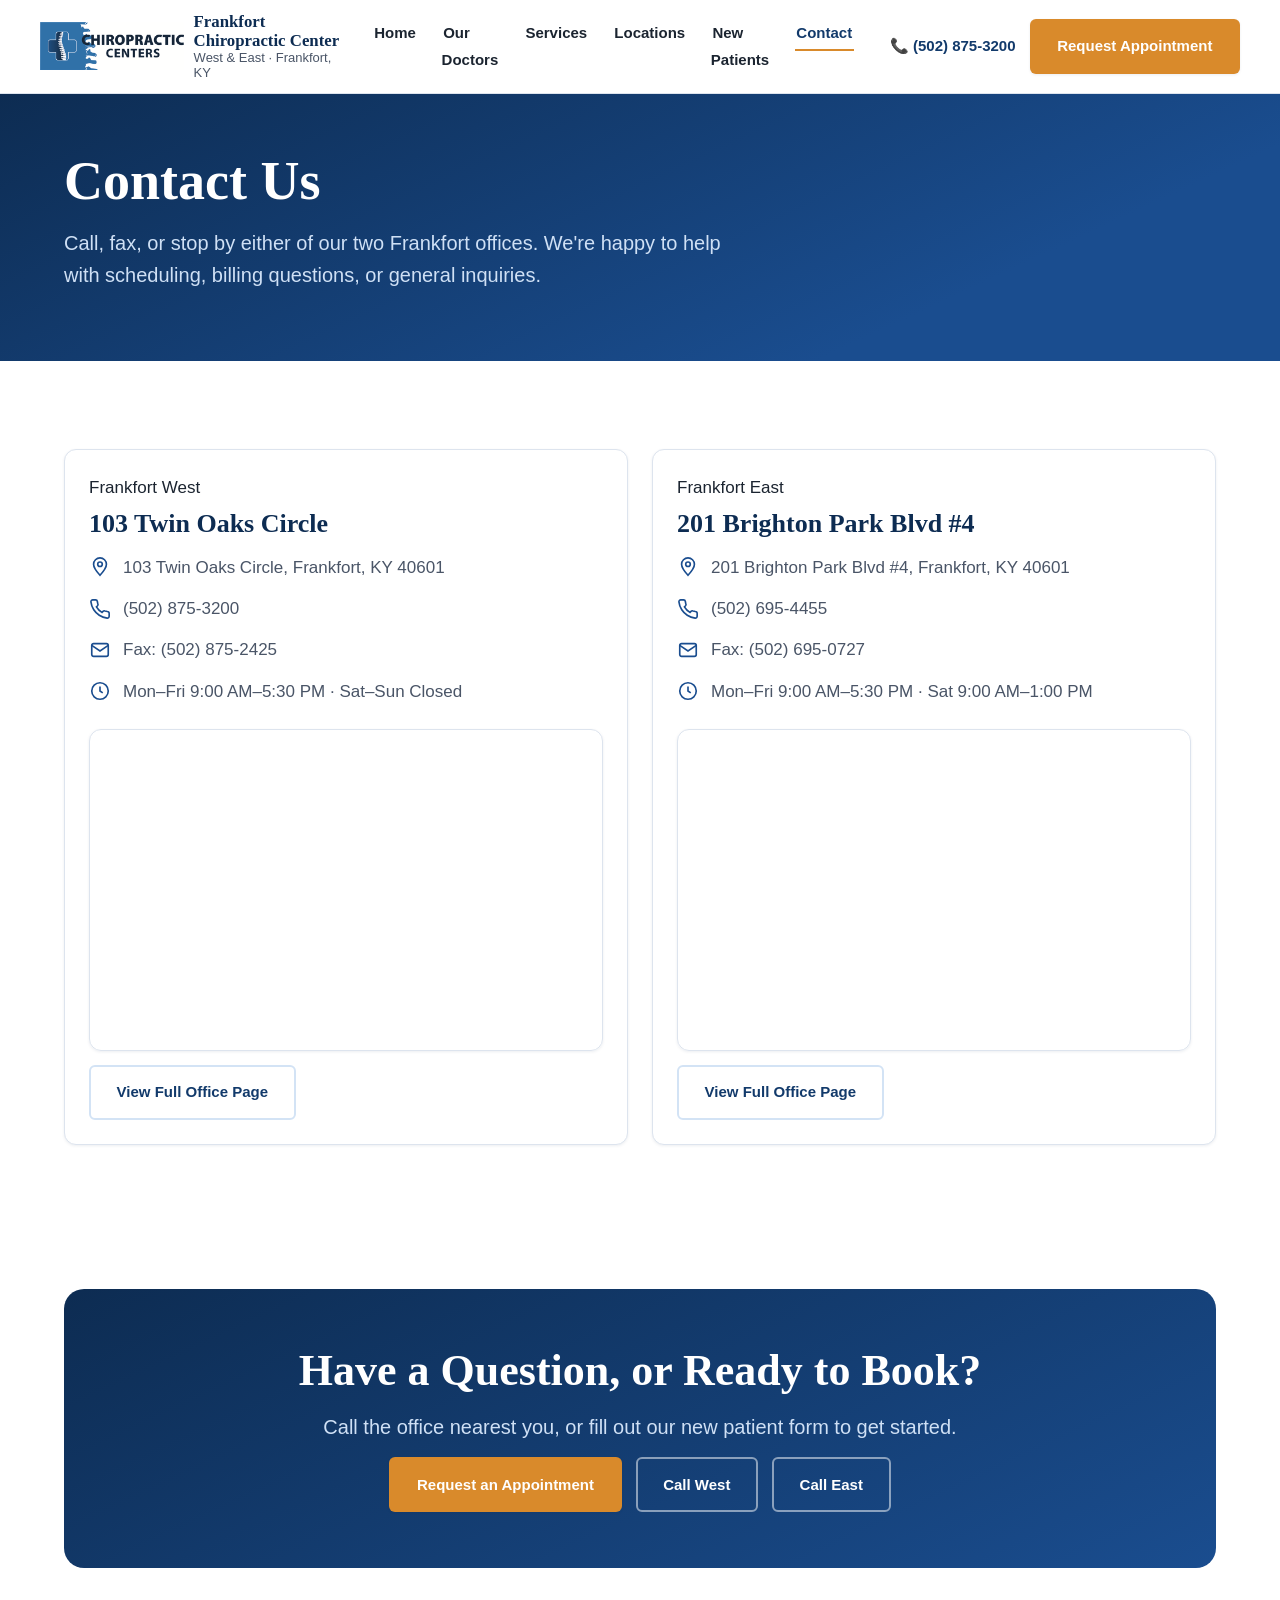
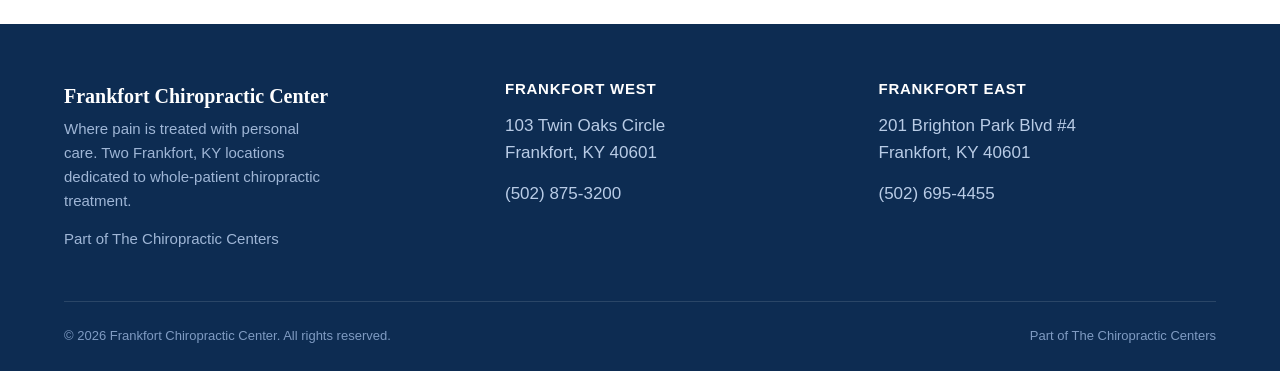
==== contact.html @ 20fc1670 "Build Frankfort Chiropractic Center site (West & East) Full static HTML/CSS/JS site for the two-loca" ====
<!DOCTYPE html>
<html lang="en">
<head>
<meta charset="UTF-8">
<meta name="viewport" content="width=device-width, initial-scale=1.0">
<title>Contact Us | Frankfort Chiropractic Center</title>
<meta name="description" content="Contact Frankfort Chiropractic Center West or East: phone, fax, address, hours, and maps for both Frankfort, KY locations.">
<link rel="stylesheet" href="assets/css/style.css">
</head>
<body>
<a class="skip-link" href="#main">Skip to content</a>

<header class="site-header">
  <div class="container header-inner">
    <a class="brand" href="index.html">
      <img src="assets/img/logo.png" alt="Frankfort Chiropractic Center logo" width="160" height="53">
      <span class="brand-text">
        <strong>Frankfort Chiropractic Center</strong>
        <span>West &amp; East &middot; Frankfort, KY</span>
      </span>
    </a>
    <button class="nav-toggle" aria-label="Toggle navigation" aria-expanded="false">
      <span></span><span></span><span></span>
    </button>
    <nav class="main-nav">
      <ul class="nav-links">
        <li><a href="index.html">Home</a></li>
        <li><a href="doctors.html">Our Doctors</a></li>
        <li><a href="services.html">Services</a></li>
        <li><a href="locations.html">Locations</a></li>
        <li><a href="new-patients.html">New Patients</a></li>
        <li><a href="contact.html" class="active">Contact</a></li>
      </ul>
      <div class="header-cta">
        <a class="header-phone" href="tel:+15028753200">📞 (502) 875-3200</a>
        <a class="btn btn-primary" href="new-patients.html">Request Appointment</a>
      </div>
    </nav>
  </div>
</header>

<main id="main">
  <section class="page-hero">
    <div class="container">
      <h1>Contact Us</h1>
      <p class="lede">Call, fax, or stop by either of our two Frankfort offices. We're happy to help with scheduling, billing questions, or general inquiries.</p>
    </div>
  </section>

  <section>
    <div class="container">
      <div class="location-grid">
        <div class="card" style="padding: var(--sp-3);">
          <span class="location-tag" style="display:inline-block;margin-bottom:0.5rem;">Frankfort West</span>
          <h2 style="font-size: var(--fs-lg);">103 Twin Oaks Circle</h2>
          <div class="contact-list" style="margin: var(--sp-2) 0 var(--sp-3);">
            <div class="item">
              <svg viewBox="0 0 24 24" fill="none" stroke="currentColor" stroke-width="1.8"><path d="M12 21s-7-7.5-7-12a7 7 0 0 1 14 0c0 4.5-7 12-7 12z"/><circle cx="12" cy="9" r="2.5"/></svg>
              <span>103 Twin Oaks Circle, Frankfort, KY 40601</span>
            </div>
            <div class="item">
              <svg viewBox="0 0 24 24" fill="none" stroke="currentColor" stroke-width="1.8"><path d="M22 16.9v3a2 2 0 0 1-2.2 2 19.8 19.8 0 0 1-8.6-3.1 19.5 19.5 0 0 1-6-6 19.8 19.8 0 0 1-3.1-8.6A2 2 0 0 1 4.1 2h3a2 2 0 0 1 2 1.7c.1.9.3 1.8.6 2.7a2 2 0 0 1-.4 2.1L8.1 9.7a16 16 0 0 0 6 6l1.2-1.2a2 2 0 0 1 2.1-.4c.9.3 1.8.5 2.7.6a2 2 0 0 1 1.9 2.2z"/></svg>
              <a href="tel:+15028753200">(502) 875-3200</a>
            </div>
            <div class="item">
              <svg viewBox="0 0 24 24" fill="none" stroke="currentColor" stroke-width="1.8"><rect x="3" y="5" width="18" height="14" rx="2"/><path d="M3 7l9 6 9-6"/></svg>
              <span>Fax: (502) 875-2425</span>
            </div>
            <div class="item">
              <svg viewBox="0 0 24 24" fill="none" stroke="currentColor" stroke-width="1.8"><circle cx="12" cy="12" r="9"/><path d="M12 7v5l3 2"/></svg>
              <span>Mon&ndash;Fri 9:00 AM&ndash;5:30 PM &middot; Sat&ndash;Sun Closed</span>
            </div>
          </div>
          <div class="map-embed" style="margin-bottom: var(--sp-2);">
            <iframe src="https://www.google.com/maps/embed?pb=!1m18!1m12!1m3!1d6274.920623029656!2d-84.89859918864629!3d38.15274037177541!2m3!1f0!2f0!3f0!3m2!1i1024!2i768!4f13.1!3m3!1m2!1s0x8842744d8518374b%3A0xca078250e59718a2!2sFrankfort%20Chiropractic%20Center%20West!5e0!3m2!1sen!2sus!4v1729887541888!5m2!1sen!2sus" loading="lazy" referrerpolicy="no-referrer-when-downgrade" title="Map to Frankfort Chiropractic Center West"></iframe>
          </div>
          <a class="btn btn-secondary" href="locations/west.html">View Full Office Page</a>
        </div>

        <div class="card" style="padding: var(--sp-3);">
          <span class="location-tag" style="display:inline-block;margin-bottom:0.5rem;">Frankfort East</span>
          <h2 style="font-size: var(--fs-lg);">201 Brighton Park Blvd #4</h2>
          <div class="contact-list" style="margin: var(--sp-2) 0 var(--sp-3);">
            <div class="item">
              <svg viewBox="0 0 24 24" fill="none" stroke="currentColor" stroke-width="1.8"><path d="M12 21s-7-7.5-7-12a7 7 0 0 1 14 0c0 4.5-7 12-7 12z"/><circle cx="12" cy="9" r="2.5"/></svg>
              <span>201 Brighton Park Blvd #4, Frankfort, KY 40601</span>
            </div>
            <div class="item">
              <svg viewBox="0 0 24 24" fill="none" stroke="currentColor" stroke-width="1.8"><path d="M22 16.9v3a2 2 0 0 1-2.2 2 19.8 19.8 0 0 1-8.6-3.1 19.5 19.5 0 0 1-6-6 19.8 19.8 0 0 1-3.1-8.6A2 2 0 0 1 4.1 2h3a2 2 0 0 1 2 1.7c.1.9.3 1.8.6 2.7a2 2 0 0 1-.4 2.1L8.1 9.7a16 16 0 0 0 6 6l1.2-1.2a2 2 0 0 1 2.1-.4c.9.3 1.8.5 2.7.6a2 2 0 0 1 1.9 2.2z"/></svg>
              <a href="tel:+15026954455">(502) 695-4455</a>
            </div>
            <div class="item">
              <svg viewBox="0 0 24 24" fill="none" stroke="currentColor" stroke-width="1.8"><rect x="3" y="5" width="18" height="14" rx="2"/><path d="M3 7l9 6 9-6"/></svg>
              <span>Fax: (502) 695-0727</span>
            </div>
            <div class="item">
              <svg viewBox="0 0 24 24" fill="none" stroke="currentColor" stroke-width="1.8"><circle cx="12" cy="12" r="9"/><path d="M12 7v5l3 2"/></svg>
              <span>Mon&ndash;Fri 9:00 AM&ndash;5:30 PM &middot; Sat 9:00 AM&ndash;1:00 PM</span>
            </div>
          </div>
          <div class="map-embed" style="margin-bottom: var(--sp-2);">
            <iframe src="https://www.google.com/maps/embed?pb=!1m18!1m12!1m3!1d3135.5556441673075!2d-84.82893518864407!3d38.19699467176476!2m3!1f0!2f0!3f0!3m2!1i1024!2i768!4f13.1!3m3!1m2!1s0x88420ccac7deb075%3A0xc1dbe921dd003d43!2sFrankfort%20Chiropractic%20Center%20East!5e0!3m2!1sen!2sus!4v1729886904619!5m2!1sen!2sus" loading="lazy" referrerpolicy="no-referrer-when-downgrade" title="Map to Frankfort Chiropractic Center East"></iframe>
          </div>
          <a class="btn btn-secondary" href="locations/east.html">View Full Office Page</a>
        </div>
      </div>
    </div>
  </section>

  <section class="section-tight">
    <div class="container">
      <div class="cta-band">
        <h2>Have a Question, or Ready to Book?</h2>
        <p class="lede" style="margin:0 auto;">Call the office nearest you, or fill out our new patient form to get started.</p>
        <div class="cta-row">
          <a class="btn btn-primary" href="new-patients.html">Request an Appointment</a>
          <a class="btn btn-outline-light" href="tel:+15028753200">Call West</a>
          <a class="btn btn-outline-light" href="tel:+15026954455">Call East</a>
        </div>
      </div>
    </div>
  </section>
</main>

<footer class="site-footer">
  <div class="container">
    <div class="footer-grid">
      <div class="footer-brand">
        <strong>Frankfort Chiropractic Center</strong>
        <p>Where pain is treated with personal care. Two Frankfort, KY locations dedicated to whole-patient chiropractic treatment.</p>
        <p class="footer-umbrella">Part of The Chiropractic Centers</p>
      </div>
      <div class="footer-col">
        <h4>Frankfort West</h4>
        <div class="contact-list">
          <div class="item"><span>103 Twin Oaks Circle<br>Frankfort, KY 40601</span></div>
          <div class="item"><a href="tel:+15028753200">(502) 875-3200</a></div>
        </div>
      </div>
      <div class="footer-col">
        <h4>Frankfort East</h4>
        <div class="contact-list">
          <div class="item"><span>201 Brighton Park Blvd #4<br>Frankfort, KY 40601</span></div>
          <div class="item"><a href="tel:+15026954455">(502) 695-4455</a></div>
        </div>
      </div>
    </div>
    <div class="footer-bottom">
      <span>&copy; <span id="year"></span> Frankfort Chiropractic Center. All rights reserved.</span>
      <span>Part of The Chiropractic Centers</span>
    </div>
  </div>
</footer>

<script src="assets/js/main.js"></script>
<script>document.getElementById('year').textContent = new Date().getFullYear();</script>
</body>
</html>
---- assets/css/style.css ----
/* ==========================================================================
   Frankfort Chiropractic Center — Design System
   Color system is built entirely off --brand-blue. Drop in the real hex
   (picked from the logo) and every derived shade below updates with it.
   ========================================================================== */

:root {
  /* ---- Brand color (placeholder until picked from logo source file) ---- */
  --brand-blue: #1a4d8f;
  --brand-blue-dark: #123a6b;   /* text on light bg, hover/active states */
  --brand-blue-darker: #0d2c52; /* headers, footer background */
  --brand-blue-light: #e8f0fa;  /* section backgrounds, dividers */
  --brand-blue-tint: #d3e3f5;   /* borders, subtle fills */

  --accent: #d98a2b;            /* warm accent for highlights, badges */
  --accent-dark: #b96f1c;

  --ink: #1b2430;
  --ink-soft: #4a5567;
  --ink-faint: #79849622;
  --paper: #ffffff;
  --paper-soft: #f6f8fb;
  --border: #dde4ee;

  --success: #2a7a4f;

  /* Type scale */
  --font-display: "Source Serif Pro", Georgia, "Times New Roman", serif;
  --font-body: -apple-system, BlinkMacSystemFont, "Segoe UI", Roboto, Helvetica, Arial, sans-serif;

  --fs-xs: 0.8125rem;
  --fs-sm: 0.9375rem;
  --fs-base: 1.0625rem;
  --fs-md: 1.25rem;
  --fs-lg: 1.625rem;
  --fs-xl: 2.125rem;
  --fs-2xl: 2.75rem;
  --fs-3xl: 3.375rem;

  /* Spacing scale */
  --sp-1: 0.5rem;
  --sp-2: 0.875rem;
  --sp-3: 1.5rem;
  --sp-4: 2.25rem;
  --sp-5: 3.5rem;
  --sp-6: 5.5rem;

  --radius-sm: 6px;
  --radius-md: 12px;
  --radius-lg: 20px;

  --shadow-sm: 0 1px 3px rgba(13, 44, 82, 0.08);
  --shadow-md: 0 8px 24px rgba(13, 44, 82, 0.12);
  --shadow-lg: 0 20px 48px rgba(13, 44, 82, 0.16);

  --max-width: 1200px;
}

/* ---------------------------------- Reset --------------------------------- */
*, *::before, *::after { box-sizing: border-box; }
html { scroll-behavior: smooth; }
body {
  margin: 0;
  font-family: var(--font-body);
  font-size: var(--fs-base);
  line-height: 1.6;
  color: var(--ink);
  background: var(--paper);
  -webkit-font-smoothing: antialiased;
}
img { max-width: 100%; display: block; }
a { color: var(--brand-blue-dark); text-decoration: none; }
a:hover { text-decoration: underline; }
ul, ol { margin: 0; padding: 0; list-style: none; }
button { font: inherit; }
h1, h2, h3, h4 {
  font-family: var(--font-display);
  color: var(--brand-blue-darker);
  line-height: 1.18;
  margin: 0 0 var(--sp-2);
  font-weight: 700;
}
h1 { font-size: var(--fs-3xl); }
h2 { font-size: var(--fs-2xl); }
h3 { font-size: var(--fs-lg); }
h4 { font-size: var(--fs-md); }
p { margin: 0 0 var(--sp-2); color: var(--ink-soft); }
.container {
  max-width: var(--max-width);
  margin: 0 auto;
  padding: 0 var(--sp-3);
}
section { padding: var(--sp-6) 0; }
.section-tight { padding: var(--sp-5) 0; }
.section-alt { background: var(--brand-blue-light); }
.section-dark { background: var(--brand-blue-darker); color: #cfe0f5; }
.section-dark h2, .section-dark h3, .section-dark h4 { color: #ffffff; }
.section-dark p { color: #b9cce6; }

.eyebrow {
  display: inline-block;
  font-size: var(--fs-xs);
  font-weight: 700;
  letter-spacing: 0.08em;
  text-transform: uppercase;
  color: var(--accent-dark);
  margin-bottom: var(--sp-1);
}
.section-head {
  max-width: 680px;
  margin: 0 0 var(--sp-4);
}
.section-head.center { margin-left: auto; margin-right: auto; text-align: center; }
.lede { font-size: var(--fs-md); color: var(--ink-soft); }

/* ---------------------------------- Buttons -------------------------------- */
.btn {
  display: inline-flex;
  align-items: center;
  gap: 0.5rem;
  padding: 0.85rem 1.6rem;
  border-radius: var(--radius-sm);
  font-weight: 700;
  font-size: var(--fs-sm);
  border: 2px solid transparent;
  cursor: pointer;
  transition: transform 0.15s ease, box-shadow 0.15s ease, background 0.15s ease, color 0.15s ease;
  white-space: nowrap;
}
.btn:hover { text-decoration: none; }
.btn-primary {
  background: var(--accent);
  color: #fff;
  box-shadow: var(--shadow-sm);
}
.btn-primary:hover { background: var(--accent-dark); box-shadow: var(--shadow-md); transform: translateY(-1px); }
.btn-secondary {
  background: #fff;
  color: var(--brand-blue-dark);
  border-color: var(--brand-blue-tint);
}
.btn-secondary:hover { border-color: var(--brand-blue); background: var(--brand-blue-light); }
.btn-outline-light {
  background: transparent;
  color: #fff;
  border-color: rgba(255,255,255,0.5);
}
.btn-outline-light:hover { background: rgba(255,255,255,0.12); border-color: #fff; }
.btn-block { width: 100%; justify-content: center; }
.btn-sm { padding: 0.55rem 1.1rem; font-size: var(--fs-xs); }
.icon-inline { width: 1.1em; height: 1.1em; flex-shrink: 0; }

/* ---------------------------------- Header -------------------------------- */
.site-header {
  position: sticky;
  top: 0;
  z-index: 100;
  background: rgba(255,255,255,0.96);
  backdrop-filter: blur(8px);
  border-bottom: 1px solid var(--border);
}
.header-inner {
  display: flex;
  align-items: center;
  justify-content: space-between;
  gap: var(--sp-3);
  padding: 0.75rem 0;
}
.brand { display: flex; align-items: center; gap: 0.6rem; }
.brand img { height: 48px; width: auto; }
.brand-text { display: flex; flex-direction: column; line-height: 1.15; }
.brand-text strong { font-family: var(--font-display); font-size: 1.05rem; color: var(--brand-blue-darker); }
.brand-text span { font-size: var(--fs-xs); color: var(--ink-soft); }

.main-nav { display: flex; align-items: center; gap: var(--sp-4); }
.nav-links { display: flex; gap: var(--sp-3); }
.nav-links a {
  color: var(--ink);
  font-weight: 600;
  font-size: var(--fs-sm);
  padding: 0.5rem 0.1rem;
  border-bottom: 2px solid transparent;
}
.nav-links a:hover, .nav-links a.active {
  color: var(--brand-blue-dark);
  border-bottom-color: var(--accent);
  text-decoration: none;
}
.header-cta { display: flex; align-items: center; gap: var(--sp-2); }
.header-phone { font-weight: 700; color: var(--brand-blue-dark); font-size: var(--fs-sm); white-space: nowrap; }

.nav-toggle {
  display: none;
  background: none;
  border: none;
  padding: 0.5rem;
  cursor: pointer;
}
.nav-toggle span {
  display: block;
  width: 24px;
  height: 2px;
  background: var(--brand-blue-darker);
  margin: 5px 0;
  transition: transform 0.2s ease, opacity 0.2s ease;
}

/* ---------------------------------- Hero -------------------------------- */
.hero {
  background: linear-gradient(155deg, var(--brand-blue-darker) 0%, var(--brand-blue) 70%);
  color: #fff;
  padding: var(--sp-6) 0 var(--sp-5);
  position: relative;
  overflow: hidden;
}
.hero::after {
  content: "";
  position: absolute;
  inset: 0;
  background: radial-gradient(ellipse at top right, rgba(255,255,255,0.08), transparent 55%);
  pointer-events: none;
}
.hero-grid {
  display: grid;
  grid-template-columns: 1.1fr 0.9fr;
  gap: var(--sp-5);
  align-items: center;
  position: relative;
}
.hero h1 { color: #fff; font-size: var(--fs-3xl); max-width: 14ch; }
.hero .lede { color: #cfe0f5; max-width: 46ch; font-size: var(--fs-md); }
.hero-cta-row { display: flex; gap: var(--sp-2); flex-wrap: wrap; margin-top: var(--sp-3); }
.hero-stats {
  display: flex;
  gap: var(--sp-4);
  margin-top: var(--sp-4);
  padding-top: var(--sp-3);
  border-top: 1px solid rgba(255,255,255,0.2);
}
.hero-stat strong { display: block; font-family: var(--font-display); font-size: var(--fs-lg); color: #fff; }
.hero-stat span { font-size: var(--fs-xs); color: #b9cce6; }
.hero-art {
  background: rgba(255,255,255,0.06);
  border: 1px solid rgba(255,255,255,0.18);
  border-radius: var(--radius-lg);
  padding: var(--sp-3);
}
.hero-art img { border-radius: var(--radius-md); width: 100%; height: auto; }

/* Page hero (interior pages, no big gradient illustration) */
.page-hero {
  background: linear-gradient(155deg, var(--brand-blue-darker) 0%, var(--brand-blue) 75%);
  color: #fff;
  padding: var(--sp-5) 0;
}
.page-hero h1 { color: #fff; }
.page-hero .lede { color: #cfe0f5; max-width: 60ch; }
.breadcrumb { font-size: var(--fs-xs); color: #b9cce6; margin-bottom: var(--sp-2); }
.breadcrumb a { color: #d9e7f8; }

/* ---------------------------------- Cards -------------------------------- */
.card {
  background: #fff;
  border: 1px solid var(--border);
  border-radius: var(--radius-md);
  box-shadow: var(--shadow-sm);
  transition: box-shadow 0.2s ease, transform 0.2s ease;
}
.card:hover { box-shadow: var(--shadow-md); transform: translateY(-2px); }

.location-grid {
  display: grid;
  grid-template-columns: 1fr 1fr;
  gap: var(--sp-3);
}
.location-card { overflow: hidden; display: flex; flex-direction: column; }
.location-card img { height: 220px; object-fit: cover; width: 100%; }
.location-card-body { padding: var(--sp-3); flex: 1; display: flex; flex-direction: column; gap: 0.4rem; }
.location-card-body .location-tag {
  font-size: var(--fs-xs);
  font-weight: 700;
  text-transform: uppercase;
  letter-spacing: 0.06em;
  color: var(--accent-dark);
}
.location-meta {
  display: flex;
  flex-direction: column;
  gap: 0.3rem;
  font-size: var(--fs-sm);
  color: var(--ink-soft);
  margin: 0.4rem 0 var(--sp-2);
}
.location-meta a { color: var(--ink-soft); font-weight: 600; }
.location-card-footer { padding: 0 var(--sp-3) var(--sp-3); display: flex; gap: 0.6rem; flex-wrap: wrap; }

/* Value props */
.value-grid {
  display: grid;
  grid-template-columns: repeat(4, 1fr);
  gap: var(--sp-3);
}
.value-card { padding: var(--sp-3); }
.value-icon {
  width: 52px; height: 52px;
  border-radius: var(--radius-sm);
  background: var(--brand-blue-light);
  display: flex; align-items: center; justify-content: center;
  color: var(--brand-blue-dark);
  margin-bottom: var(--sp-2);
}
.value-icon svg { width: 26px; height: 26px; }
.value-card h3 { font-size: var(--fs-md); margin-bottom: 0.35rem; }
.value-card p { font-size: var(--fs-sm); margin: 0; }

/* Doctors grid */
.doctor-grid {
  display: grid;
  grid-template-columns: repeat(4, 1fr);
  gap: var(--sp-3);
}
.doctor-card { overflow: hidden; text-align: center; padding: var(--sp-3) var(--sp-2) var(--sp-2); }
.doctor-photo {
  width: 128px; height: 128px;
  border-radius: 50%;
  overflow: hidden;
  margin: 0 auto var(--sp-2);
  border: 3px solid var(--brand-blue-light);
}
.doctor-photo img { width: 100%; height: 100%; object-fit: cover; }
.doctor-card .location-tag {
  display: inline-block;
  font-size: var(--fs-xs);
  font-weight: 700;
  text-transform: uppercase;
  letter-spacing: 0.05em;
  background: var(--brand-blue-light);
  color: var(--brand-blue-dark);
  padding: 0.2rem 0.6rem;
  border-radius: 999px;
  margin-bottom: 0.5rem;
}
.doctor-card h3 { margin-bottom: 0.15rem; font-size: var(--fs-md); }
.doctor-card .credential { font-size: var(--fs-xs); color: var(--ink-soft); margin-bottom: 0.5rem; }
.doctor-card p.summary { font-size: var(--fs-sm); margin-bottom: var(--sp-2); }

.doctor-bio {
  display: grid;
  grid-template-columns: 220px 1fr;
  gap: var(--sp-4);
  align-items: start;
  padding: var(--sp-4) 0;
  border-bottom: 1px solid var(--border);
}
.doctor-bio:last-child { border-bottom: none; }
.doctor-bio .doctor-photo { width: 200px; height: 200px; margin: 0; }
.doctor-bio h3 { font-size: var(--fs-xl); margin-bottom: 0.2rem; }

/* Symptom / service tiles */
.tile-grid {
  display: grid;
  grid-template-columns: repeat(3, 1fr);
  gap: var(--sp-3);
}
.tile-grid.cols-2 { grid-template-columns: repeat(2, 1fr); }
.symptom-tile, .service-card {
  padding: var(--sp-3);
  display: flex;
  flex-direction: column;
  gap: 0.6rem;
}
.symptom-tile .tile-icon, .service-card .tile-icon {
  width: 56px; height: 56px;
  border-radius: var(--radius-sm);
  display: flex; align-items: center; justify-content: center;
  background: var(--brand-blue-light);
  color: var(--brand-blue-dark);
}
.symptom-tile .tile-icon svg, .service-card .tile-icon svg { width: 30px; height: 30px; }
.symptom-tile h4, .service-card h4 { margin-bottom: 0; font-size: var(--fs-md); }
.symptom-tile p, .service-card p { font-size: var(--fs-sm); margin: 0; }
.service-card .badge {
  display: inline-block;
  align-self: flex-start;
  font-size: var(--fs-xs);
  font-weight: 700;
  background: var(--accent);
  color: #fff;
  padding: 0.15rem 0.55rem;
  border-radius: 999px;
}

/* Insurance / reassurance band */
.insurance-band {
  display: grid;
  grid-template-columns: 1fr 1fr;
  gap: var(--sp-4);
  align-items: center;
}
.insurance-list {
  display: grid;
  grid-template-columns: repeat(2, 1fr);
  gap: 0.6rem;
}
.insurance-list li {
  display: flex;
  align-items: center;
  gap: 0.5rem;
  font-weight: 600;
  font-size: var(--fs-sm);
  background: #fff;
  border: 1px solid var(--border);
  border-radius: var(--radius-sm);
  padding: 0.65rem 0.85rem;
}
.insurance-list svg { width: 18px; height: 18px; color: var(--success); flex-shrink: 0; }

/* CTA band */
.cta-band {
  background: linear-gradient(155deg, var(--brand-blue-darker), var(--brand-blue));
  color: #fff;
  border-radius: var(--radius-lg);
  padding: var(--sp-5) var(--sp-5);
  text-align: center;
}
.cta-band h2 { color: #fff; }
.cta-band p { color: #cfe0f5; }
.cta-row { display: flex; gap: var(--sp-2); justify-content: center; flex-wrap: wrap; margin-top: var(--sp-2); }

/* Hours table */
.hours-table { width: 100%; border-collapse: collapse; font-size: var(--fs-sm); }
.hours-table th { text-align: left; color: var(--brand-blue-dark); font-size: var(--fs-xs); text-transform: uppercase; letter-spacing: 0.05em; padding-bottom: 0.5rem; }
.hours-table td { padding: 0.55rem 0; border-top: 1px solid var(--border); }
.hours-table td.day { font-weight: 700; color: var(--ink); }
.hours-table td.closed { color: var(--ink-soft); font-style: italic; }

/* Map embed */
.map-embed { border-radius: var(--radius-md); overflow: hidden; border: 1px solid var(--border); box-shadow: var(--shadow-sm); }
.map-embed iframe { width: 100%; height: 320px; border: 0; display: block; }

/* Contact info list */
.contact-list { display: flex; flex-direction: column; gap: var(--sp-2); }
.contact-list .item { display: flex; gap: 0.75rem; align-items: flex-start; }
.contact-list .item svg { width: 22px; height: 22px; color: var(--brand-blue); flex-shrink: 0; margin-top: 0.15rem; }
.contact-list .item strong { display: block; color: var(--ink); }
.contact-list .item span, .contact-list .item a { color: var(--ink-soft); }

/* ---------------------------------- Forms -------------------------------- */
.form-grid { display: grid; grid-template-columns: 1fr 1fr; gap: var(--sp-2) var(--sp-3); }
.form-field { display: flex; flex-direction: column; gap: 0.35rem; margin-bottom: var(--sp-2); }
.form-field.full { grid-column: 1 / -1; }
.form-field label { font-weight: 700; font-size: var(--fs-sm); color: var(--ink); }
.form-field .hint { font-size: var(--fs-xs); color: var(--ink-soft); font-weight: 400; }
.form-field input,
.form-field select,
.form-field textarea {
  font: inherit;
  font-size: var(--fs-sm);
  padding: 0.7rem 0.85rem;
  border: 1px solid var(--border);
  border-radius: var(--radius-sm);
  background: #fff;
  color: var(--ink);
}
.form-field input:focus,
.form-field select:focus,
.form-field textarea:focus {
  outline: none;
  border-color: var(--brand-blue);
  box-shadow: 0 0 0 3px var(--brand-blue-tint);
}
.radio-group { display: flex; gap: var(--sp-3); flex-wrap: wrap; }
.radio-option { display: flex; align-items: center; gap: 0.4rem; font-size: var(--fs-sm); font-weight: 600; }
fieldset { border: none; padding: 0; margin: 0 0 var(--sp-2); }
fieldset legend { font-weight: 700; font-size: var(--fs-sm); margin-bottom: 0.4rem; padding: 0; }
.form-note { font-size: var(--fs-xs); color: var(--ink-soft); margin-top: var(--sp-2); }

/* ---------------------------------- Footer -------------------------------- */
.site-footer { background: var(--brand-blue-darker); color: #b9cce6; padding: var(--sp-5) 0 var(--sp-3); }
.footer-grid {
  display: grid;
  grid-template-columns: 1.2fr 1fr 1fr;
  gap: var(--sp-4);
  padding-bottom: var(--sp-4);
  border-bottom: 1px solid rgba(255,255,255,0.12);
}
.footer-brand strong { color: #fff; font-family: var(--font-display); font-size: var(--fs-md); display: block; margin-bottom: 0.3rem; }
.footer-brand p { color: #9fb6d6; font-size: var(--fs-sm); max-width: 32ch; }
.footer-umbrella { font-size: var(--fs-xs); color: #7f9bc2; margin-top: var(--sp-2); }
.footer-col h4 { color: #fff; font-size: var(--fs-sm); text-transform: uppercase; letter-spacing: 0.05em; margin-bottom: var(--sp-2); font-family: var(--font-body); }
.footer-col .contact-list .item svg { color: #8fb0db; }
.footer-col .contact-list .item strong { color: #fff; }
.footer-col .contact-list .item span, .footer-col .contact-list .item a { color: #b9cce6; }
.footer-col .contact-list .item a:hover { color: #fff; }
.footer-links a { color: #b9cce6; font-size: var(--fs-sm); display: block; padding: 0.25rem 0; }
.footer-links a:hover { color: #fff; }
.footer-social { display: flex; gap: 0.6rem; margin-top: var(--sp-2); }
.footer-social a {
  width: 36px; height: 36px;
  border-radius: 50%;
  background: rgba(255,255,255,0.1);
  display: flex; align-items: center; justify-content: center;
  color: #fff;
}
.footer-social a:hover { background: var(--accent); }
.footer-social svg { width: 18px; height: 18px; }
.footer-bottom {
  display: flex;
  justify-content: space-between;
  align-items: center;
  padding-top: var(--sp-3);
  font-size: var(--fs-xs);
  color: #7f9bc2;
  flex-wrap: wrap;
  gap: 0.5rem;
}

/* ---------------------------------- Misc -------------------------------- */
.divider { height: 1px; background: var(--border); border: none; margin: var(--sp-4) 0; }
.flag-note {
  font-size: var(--fs-xs);
  color: var(--ink-soft);
  background: var(--paper-soft);
  border: 1px dashed var(--border);
  border-radius: var(--radius-sm);
  padding: 0.5rem 0.75rem;
  margin-top: 0.5rem;
}
.skip-link {
  position: absolute;
  left: -999px;
  top: 0;
  background: var(--brand-blue-darker);
  color: #fff;
  padding: 0.6rem 1rem;
  z-index: 200;
}
.skip-link:focus { left: var(--sp-2); top: var(--sp-2); }

/* ---------------------------------- Responsive -------------------------------- */
@media (max-width: 980px) {
  .hero-grid { grid-template-columns: 1fr; }
  .hero-art { order: -1; }
  .value-grid { grid-template-columns: repeat(2, 1fr); }
  .doctor-grid { grid-template-columns: repeat(2, 1fr); }
  .tile-grid { grid-template-columns: repeat(2, 1fr); }
  .location-grid { grid-template-columns: 1fr; }
  .insurance-band { grid-template-columns: 1fr; }
  .footer-grid { grid-template-columns: 1fr 1fr; }
  .doctor-bio { grid-template-columns: 160px 1fr; }
  .doctor-bio .doctor-photo { width: 140px; height: 140px; }
}

@media (max-width: 760px) {
  :root {
    --fs-3xl: 2.4rem;
    --fs-2xl: 1.9rem;
    --fs-xl: 1.6rem;
  }
  .nav-toggle { display: block; }
  .main-nav {
    position: fixed;
    inset: 64px 0 0 0;
    background: #fff;
    flex-direction: column;
    align-items: stretch;
    padding: var(--sp-3);
    transform: translateX(100%);
    transition: transform 0.25s ease;
    overflow-y: auto;
  }
  .main-nav.open { transform: translateX(0); }
  .nav-links { flex-direction: column; gap: 0; }
  .nav-links a { padding: 0.9rem 0; border-bottom: 1px solid var(--border); }
  .header-cta { flex-direction: column; align-items: stretch; margin-top: var(--sp-3); }
  .value-grid, .doctor-grid, .tile-grid, .location-grid, .form-grid { grid-template-columns: 1fr; }
  .doctor-bio { grid-template-columns: 1fr; text-align: center; }
  .doctor-bio .doctor-photo { margin: 0 auto; }
  .footer-grid { grid-template-columns: 1fr; }
  .cta-band { padding: var(--sp-4) var(--sp-3); }
  section { padding: var(--sp-5) 0; }
}
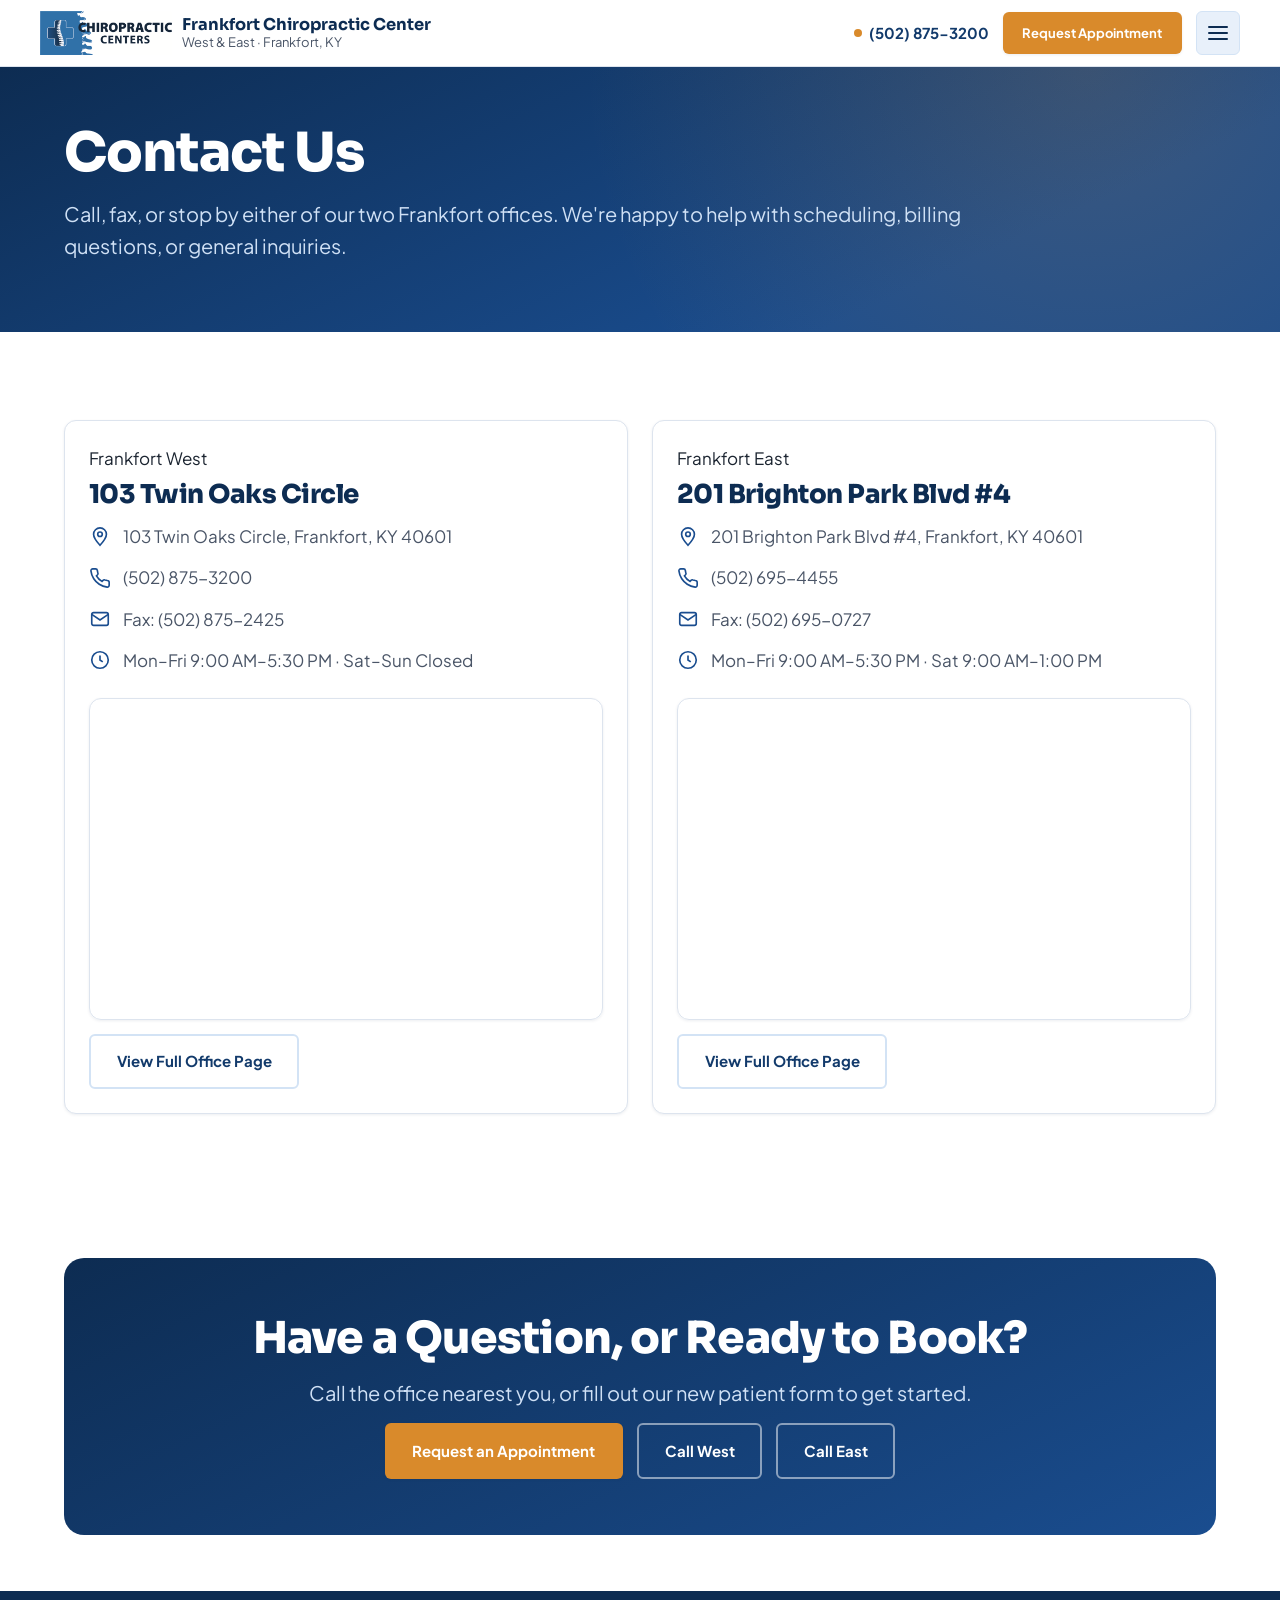
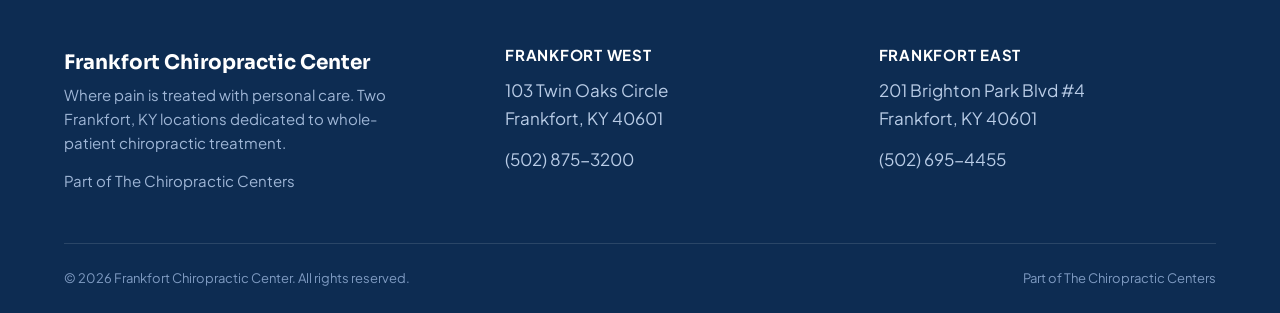
==== commit 3a54bf35: "Redesign nav as animated hamburger drawer, add motion throughout Replace the cramped inline top nav " ====
--- a/contact.html
+++ b/contact.html
@@ -19,25 +19,34 @@
         <span>West &amp; East &middot; Frankfort, KY</span>
       </span>
     </a>
-    <button class="nav-toggle" aria-label="Toggle navigation" aria-expanded="false">
-      <span></span><span></span><span></span>
-    </button>
-    <nav class="main-nav">
-      <ul class="nav-links">
-        <li><a href="index.html">Home</a></li>
-        <li><a href="doctors.html">Our Doctors</a></li>
-        <li><a href="services.html">Services</a></li>
-        <li><a href="locations.html">Locations</a></li>
-        <li><a href="new-patients.html">New Patients</a></li>
-        <li><a href="contact.html" class="active">Contact</a></li>
-      </ul>
-      <div class="header-cta">
-        <a class="header-phone" href="tel:+15028753200">📞 (502) 875-3200</a>
-        <a class="btn btn-primary" href="new-patients.html">Request Appointment</a>
-      </div>
-    </nav>
+    <div class="header-actions">
+      <a class="header-phone" href="tel:+15028753200"><span class="header-phone-dot"></span><span class="phone-text">(502) 875-3200</span></a>
+      <a class="btn btn-primary btn-sm" href="new-patients.html">Request Appointment</a>
+      <button class="nav-toggle" aria-label="Open menu" aria-expanded="false" aria-controls="nav-drawer">
+        <span class="nav-toggle-bars"><span></span><span></span><span></span></span>
+      </button>
+    </div>
   </div>
 </header>
+
+<nav class="nav-drawer" id="nav-drawer">
+  <div class="nav-drawer-backdrop" data-nav-close></div>
+  <div class="nav-drawer-panel">
+    <button class="nav-drawer-close" aria-label="Close menu" data-nav-close>&times;</button>
+    <ul class="nav-drawer-links">
+      <li><a href="index.html">Home</a></li>
+      <li><a href="doctors.html">Our Doctors</a></li>
+      <li><a href="services.html">Services</a></li>
+      <li><a href="locations.html">Locations</a></li>
+      <li><a href="new-patients.html">New Patients</a></li>
+      <li><a href="contact.html" class="active">Contact</a></li>
+    </ul>
+    <div class="nav-drawer-footer">
+      <a class="btn btn-primary btn-block" href="new-patients.html">Request an Appointment</a>
+      <a class="header-phone" href="tel:+15028753200">📞 (502) 875-3200</a>
+    </div>
+  </div>
+</nav>
 
 <main id="main">
   <section class="page-hero">
--- a/assets/css/style.css
+++ b/assets/css/style.css
@@ -3,6 +3,8 @@
    Color system is built entirely off --brand-blue. Drop in the real hex
    (picked from the logo) and every derived shade below updates with it.
    ========================================================================== */
+
+@import url('https://fonts.googleapis.com/css2?family=Sora:wght@400;600;700;800&family=Plus+Jakarta+Sans:ital,wght@0,400;0,500;0,600;0,700;1,500&display=swap');
 
 :root {
   /* ---- Brand color (placeholder until picked from logo source file) ---- */
@@ -25,8 +27,8 @@
   --success: #2a7a4f;
 
   /* Type scale */
-  --font-display: "Source Serif Pro", Georgia, "Times New Roman", serif;
-  --font-body: -apple-system, BlinkMacSystemFont, "Segoe UI", Roboto, Helvetica, Arial, sans-serif;
+  --font-display: "Sora", -apple-system, BlinkMacSystemFont, "Segoe UI", sans-serif;
+  --font-body: "Plus Jakarta Sans", -apple-system, BlinkMacSystemFont, "Segoe UI", Roboto, Helvetica, Arial, sans-serif;
 
   --fs-xs: 0.8125rem;
   --fs-sm: 0.9375rem;
@@ -76,14 +78,15 @@
 h1, h2, h3, h4 {
   font-family: var(--font-display);
   color: var(--brand-blue-darker);
-  line-height: 1.18;
+  line-height: 1.12;
   margin: 0 0 var(--sp-2);
-  font-weight: 700;
+  font-weight: 800;
+  letter-spacing: -0.02em;
 }
 h1 { font-size: var(--fs-3xl); }
 h2 { font-size: var(--fs-2xl); }
-h3 { font-size: var(--fs-lg); }
-h4 { font-size: var(--fs-md); }
+h3 { font-size: var(--fs-lg); font-weight: 700; }
+h4 { font-size: var(--fs-md); font-weight: 700; }
 p { margin: 0 0 var(--sp-2); color: var(--ink-soft); }
 .container {
   max-width: var(--max-width);
@@ -155,8 +158,8 @@
   position: sticky;
   top: 0;
   z-index: 100;
-  background: rgba(255,255,255,0.96);
-  backdrop-filter: blur(8px);
+  background: rgba(255,255,255,0.85);
+  backdrop-filter: blur(14px) saturate(1.4);
   border-bottom: 1px solid var(--border);
 }
 .header-inner {
@@ -164,46 +167,139 @@
   align-items: center;
   justify-content: space-between;
   gap: var(--sp-3);
-  padding: 0.75rem 0;
+  padding: 0.7rem 0;
 }
 .brand { display: flex; align-items: center; gap: 0.6rem; }
-.brand img { height: 48px; width: auto; }
+.brand img { height: 44px; width: auto; }
 .brand-text { display: flex; flex-direction: column; line-height: 1.15; }
-.brand-text strong { font-family: var(--font-display); font-size: 1.05rem; color: var(--brand-blue-darker); }
+.brand-text strong { font-family: var(--font-display); font-weight: 700; font-size: 1.02rem; color: var(--brand-blue-darker); }
 .brand-text span { font-size: var(--fs-xs); color: var(--ink-soft); }
 
-.main-nav { display: flex; align-items: center; gap: var(--sp-4); }
-.nav-links { display: flex; gap: var(--sp-3); }
-.nav-links a {
-  color: var(--ink);
-  font-weight: 600;
+/* Top bar now only holds phone + CTA + the hamburger trigger — nav links live in the drawer */
+.header-actions { display: flex; align-items: center; gap: var(--sp-2); }
+.header-phone {
+  display: inline-flex;
+  align-items: center;
+  gap: 0.4rem;
+  font-weight: 700;
+  color: var(--brand-blue-dark);
   font-size: var(--fs-sm);
-  padding: 0.5rem 0.1rem;
-  border-bottom: 2px solid transparent;
-}
-.nav-links a:hover, .nav-links a.active {
-  color: var(--brand-blue-dark);
-  border-bottom-color: var(--accent);
+  white-space: nowrap;
+}
+.header-phone svg { width: 16px; height: 16px; }
+
+.nav-toggle {
+  display: flex;
+  align-items: center;
+  justify-content: center;
+  width: 44px;
+  height: 44px;
+  background: var(--brand-blue-light);
+  border: 1px solid var(--brand-blue-tint);
+  border-radius: var(--radius-sm);
+  padding: 0;
+  cursor: pointer;
+  flex-shrink: 0;
+  transition: background 0.2s ease;
+}
+.nav-toggle:hover { background: var(--brand-blue-tint); }
+.nav-toggle-bars { width: 20px; height: 14px; position: relative; display: block; }
+.nav-toggle-bars span {
+  position: absolute;
+  left: 0;
+  width: 100%;
+  height: 2px;
+  border-radius: 2px;
+  background: var(--brand-blue-darker);
+  transition: transform 0.3s cubic-bezier(.4,0,.2,1), opacity 0.2s ease, top 0.3s cubic-bezier(.4,0,.2,1);
+}
+.nav-toggle-bars span:nth-child(1) { top: 0; }
+.nav-toggle-bars span:nth-child(2) { top: 6px; }
+.nav-toggle-bars span:nth-child(3) { top: 12px; }
+.nav-toggle[aria-expanded="true"] .nav-toggle-bars span:nth-child(1) { top: 6px; transform: rotate(45deg); }
+.nav-toggle[aria-expanded="true"] .nav-toggle-bars span:nth-child(2) { opacity: 0; }
+.nav-toggle[aria-expanded="true"] .nav-toggle-bars span:nth-child(3) { top: 6px; transform: rotate(-45deg); }
+
+/* ---------------------------------- Nav drawer -------------------------------- */
+.nav-drawer { position: fixed; inset: 0; z-index: 200; visibility: hidden; }
+.nav-drawer.open { visibility: visible; }
+.nav-drawer-backdrop {
+  position: absolute;
+  inset: 0;
+  background: rgba(8, 20, 38, 0.55);
+  backdrop-filter: blur(2px);
+  opacity: 0;
+  transition: opacity 0.3s ease;
+}
+.nav-drawer.open .nav-drawer-backdrop { opacity: 1; }
+.nav-drawer-panel {
+  position: absolute;
+  top: 0; right: 0; bottom: 0;
+  width: min(420px, 88vw);
+  background: linear-gradient(165deg, var(--brand-blue-darker), #0a2342 70%);
+  padding: var(--sp-4) var(--sp-3);
+  display: flex;
+  flex-direction: column;
+  transform: translateX(100%);
+  transition: transform 0.38s cubic-bezier(.16,1,.3,1);
+  box-shadow: var(--shadow-lg);
+}
+.nav-drawer.open .nav-drawer-panel { transform: translateX(0); }
+.nav-drawer-close {
+  align-self: flex-end;
+  width: 40px; height: 40px;
+  border-radius: 50%;
+  background: rgba(255,255,255,0.08);
+  border: 1px solid rgba(255,255,255,0.16);
+  color: #fff;
+  font-size: 1.3rem;
+  line-height: 1;
+  cursor: pointer;
+  margin-bottom: var(--sp-3);
+  transition: background 0.2s ease, transform 0.2s ease;
+}
+.nav-drawer-close:hover { background: var(--accent); transform: rotate(90deg); }
+.nav-drawer-links { display: flex; flex-direction: column; gap: 0.15rem; margin-bottom: auto; }
+.nav-drawer-links li {
+  opacity: 0;
+  transform: translateX(16px);
+  transition: opacity 0.35s ease, transform 0.35s ease;
+}
+.nav-drawer.open .nav-drawer-links li { opacity: 1; transform: translateX(0); }
+.nav-drawer-links li:nth-child(1) { transition-delay: 0.06s; }
+.nav-drawer-links li:nth-child(2) { transition-delay: 0.1s; }
+.nav-drawer-links li:nth-child(3) { transition-delay: 0.14s; }
+.nav-drawer-links li:nth-child(4) { transition-delay: 0.18s; }
+.nav-drawer-links li:nth-child(5) { transition-delay: 0.22s; }
+.nav-drawer-links li:nth-child(6) { transition-delay: 0.26s; }
+.nav-drawer-links a {
+  display: flex;
+  align-items: center;
+  justify-content: space-between;
+  font-family: var(--font-display);
+  font-weight: 700;
+  font-size: 1.5rem;
+  color: #fff;
+  padding: 0.7rem 0.2rem;
+  border-bottom: 1px solid rgba(255,255,255,0.1);
+  transition: padding-left 0.2s ease, color 0.2s ease;
+}
+.nav-drawer-links a::after { content: "→"; opacity: 0; transition: opacity 0.2s ease, transform 0.2s ease; transform: translateX(-6px); }
+.nav-drawer-links a:hover, .nav-drawer-links a.active {
+  color: var(--accent);
+  padding-left: 0.6rem;
   text-decoration: none;
 }
-.header-cta { display: flex; align-items: center; gap: var(--sp-2); }
-.header-phone { font-weight: 700; color: var(--brand-blue-dark); font-size: var(--fs-sm); white-space: nowrap; }
-
-.nav-toggle {
-  display: none;
-  background: none;
-  border: none;
-  padding: 0.5rem;
-  cursor: pointer;
-}
-.nav-toggle span {
-  display: block;
-  width: 24px;
-  height: 2px;
-  background: var(--brand-blue-darker);
-  margin: 5px 0;
-  transition: transform 0.2s ease, opacity 0.2s ease;
-}
+.nav-drawer-links a:hover::after, .nav-drawer-links a.active::after { opacity: 1; transform: translateX(0); }
+.nav-drawer-footer {
+  display: flex;
+  flex-direction: column;
+  gap: var(--sp-2);
+  padding-top: var(--sp-3);
+  margin-top: var(--sp-3);
+  border-top: 1px solid rgba(255,255,255,0.12);
+}
+.nav-drawer-footer .header-phone { color: #fff; font-size: var(--fs-md); }
 
 /* ---------------------------------- Hero -------------------------------- */
 .hero {
@@ -537,6 +633,131 @@
 }
 .skip-link:focus { left: var(--sp-2); top: var(--sp-2); }
 
+/* ---------------------------------- Motion -------------------------------- */
+@keyframes float-blob {
+  0%, 100% { transform: translate(0, 0) scale(1); }
+  50% { transform: translate(-18px, 22px) scale(1.08); }
+}
+@keyframes float-blob-2 {
+  0%, 100% { transform: translate(0, 0) scale(1); }
+  50% { transform: translate(20px, -16px) scale(0.95); }
+}
+@keyframes fade-up {
+  from { opacity: 0; transform: translateY(22px); }
+  to { opacity: 1; transform: translateY(0); }
+}
+@keyframes pulse-ring {
+  0% { box-shadow: 0 0 0 0 rgba(217, 138, 43, 0.5); }
+  100% { box-shadow: 0 0 0 14px rgba(217, 138, 43, 0); }
+}
+
+@media (prefers-reduced-motion: no-preference) {
+  .hero h1, .hero .lede, .hero .hero-cta-row, .hero .hero-stats {
+    animation: fade-up 0.7s cubic-bezier(.16,1,.3,1) backwards;
+  }
+  .hero .lede { animation-delay: 0.08s; }
+  .hero .hero-cta-row { animation-delay: 0.16s; }
+  .hero .hero-stats { animation-delay: 0.24s; }
+
+  [data-reveal] {
+    opacity: 0;
+    transform: translateY(28px);
+    transition: opacity 0.6s cubic-bezier(.16,1,.3,1), transform 0.6s cubic-bezier(.16,1,.3,1);
+  }
+  [data-reveal].is-visible { opacity: 1; transform: translateY(0); }
+}
+
+/* Hero gradient mesh + floating accent shapes (pure CSS, no markup needed) */
+.hero { isolation: isolate; }
+.hero::before, .hero .blob-1, .hero .blob-2 {
+  content: "";
+  position: absolute;
+  border-radius: 50%;
+  filter: blur(60px);
+  z-index: -1;
+  pointer-events: none;
+}
+.hero::before {
+  inset: 0;
+  background:
+    radial-gradient(circle at 18% 24%, rgba(217,138,43,0.22), transparent 38%),
+    radial-gradient(circle at 82% 12%, rgba(255,255,255,0.16), transparent 42%),
+    radial-gradient(circle at 70% 85%, rgba(217,138,43,0.14), transparent 40%);
+  filter: none;
+  border-radius: 0;
+}
+.hero .blob-1 {
+  top: -60px; right: 8%;
+  width: 280px; height: 280px;
+  background: radial-gradient(circle, rgba(217,138,43,0.35), transparent 70%);
+  animation: float-blob 11s ease-in-out infinite;
+}
+.hero .blob-2 {
+  bottom: -80px; left: 4%;
+  width: 320px; height: 320px;
+  background: radial-gradient(circle, rgba(255,255,255,0.18), transparent 70%);
+  animation: float-blob-2 13s ease-in-out infinite;
+}
+.hero h1 {
+  background: linear-gradient(100deg, #ffffff 30%, #d9e7f8 55%, #ffd9a8 75%, #ffffff 95%);
+  -webkit-background-clip: text;
+  background-clip: text;
+  color: transparent;
+}
+
+/* Page-hero gets a quieter version of the same treatment */
+.page-hero { position: relative; isolation: isolate; overflow: hidden; }
+.page-hero::before {
+  content: "";
+  position: absolute;
+  inset: 0;
+  background: radial-gradient(circle at 85% 0%, rgba(217,138,43,0.18), transparent 45%);
+  z-index: -1;
+}
+
+/* Animated underline accent on the eyebrow label */
+.eyebrow { position: relative; padding-left: 1.1rem; }
+.eyebrow::before {
+  content: "";
+  position: absolute;
+  left: 0; top: 50%;
+  width: 0.65rem; height: 2px;
+  background: var(--accent);
+  transform: translateY(-50%);
+}
+
+/* Button shine sweep + lift */
+.btn { position: relative; overflow: hidden; }
+.btn-primary::after {
+  content: "";
+  position: absolute;
+  top: 0; left: -60%;
+  width: 40%; height: 100%;
+  background: linear-gradient(120deg, transparent, rgba(255,255,255,0.55), transparent);
+  transform: skewX(-20deg);
+  transition: left 0.6s ease;
+}
+.btn-primary:hover::after { left: 130%; }
+.btn-primary:active { transform: translateY(0) scale(0.98); }
+
+/* Card hover: lift + scale + accent border glow */
+.card { transition: box-shadow 0.3s ease, transform 0.3s ease, border-color 0.3s ease; }
+.card:hover { box-shadow: var(--shadow-lg); transform: translateY(-5px) scale(1.012); border-color: var(--brand-blue-tint); }
+.location-card img, .doctor-photo img { transition: transform 0.5s ease; }
+.location-card:hover img { transform: scale(1.06); }
+.doctor-card:hover .doctor-photo img { transform: scale(1.08); }
+.value-icon, .tile-icon { transition: transform 0.3s ease, background 0.3s ease; }
+.card:hover .value-icon, .card:hover .tile-icon { transform: rotate(-6deg) scale(1.08); background: var(--brand-blue); color: #fff; }
+
+/* Live pulse on primary phone CTA to draw the eye without being obnoxious */
+.header-phone-dot {
+  display: inline-block;
+  width: 8px; height: 8px;
+  border-radius: 50%;
+  background: var(--accent);
+  animation: pulse-ring 2s ease-out infinite;
+}
+
 /* ---------------------------------- Responsive -------------------------------- */
 @media (max-width: 980px) {
   .hero-grid { grid-template-columns: 1fr; }
@@ -557,22 +778,7 @@
     --fs-2xl: 1.9rem;
     --fs-xl: 1.6rem;
   }
-  .nav-toggle { display: block; }
-  .main-nav {
-    position: fixed;
-    inset: 64px 0 0 0;
-    background: #fff;
-    flex-direction: column;
-    align-items: stretch;
-    padding: var(--sp-3);
-    transform: translateX(100%);
-    transition: transform 0.25s ease;
-    overflow-y: auto;
-  }
-  .main-nav.open { transform: translateX(0); }
-  .nav-links { flex-direction: column; gap: 0; }
-  .nav-links a { padding: 0.9rem 0; border-bottom: 1px solid var(--border); }
-  .header-cta { flex-direction: column; align-items: stretch; margin-top: var(--sp-3); }
+  .header-phone span.phone-text { display: none; }
   .value-grid, .doctor-grid, .tile-grid, .location-grid, .form-grid { grid-template-columns: 1fr; }
   .doctor-bio { grid-template-columns: 1fr; text-align: center; }
   .doctor-bio .doctor-photo { margin: 0 auto; }
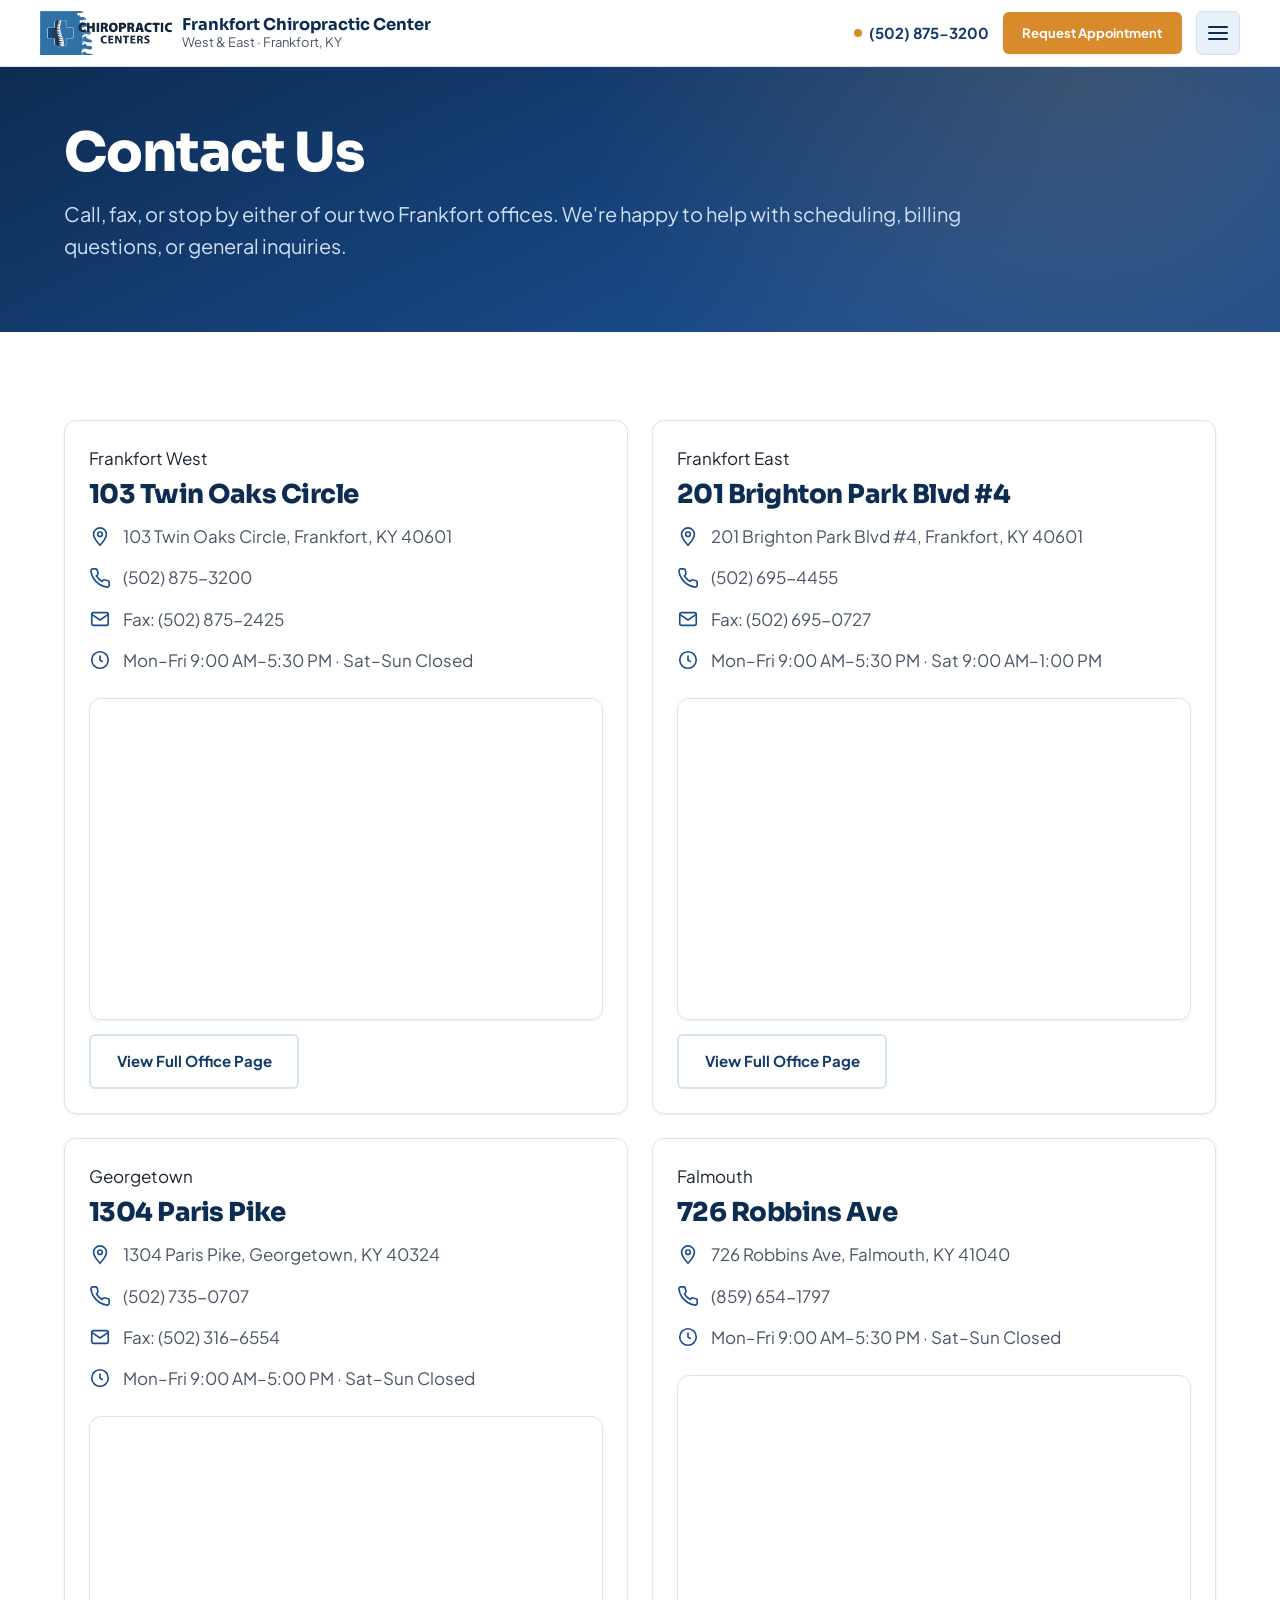
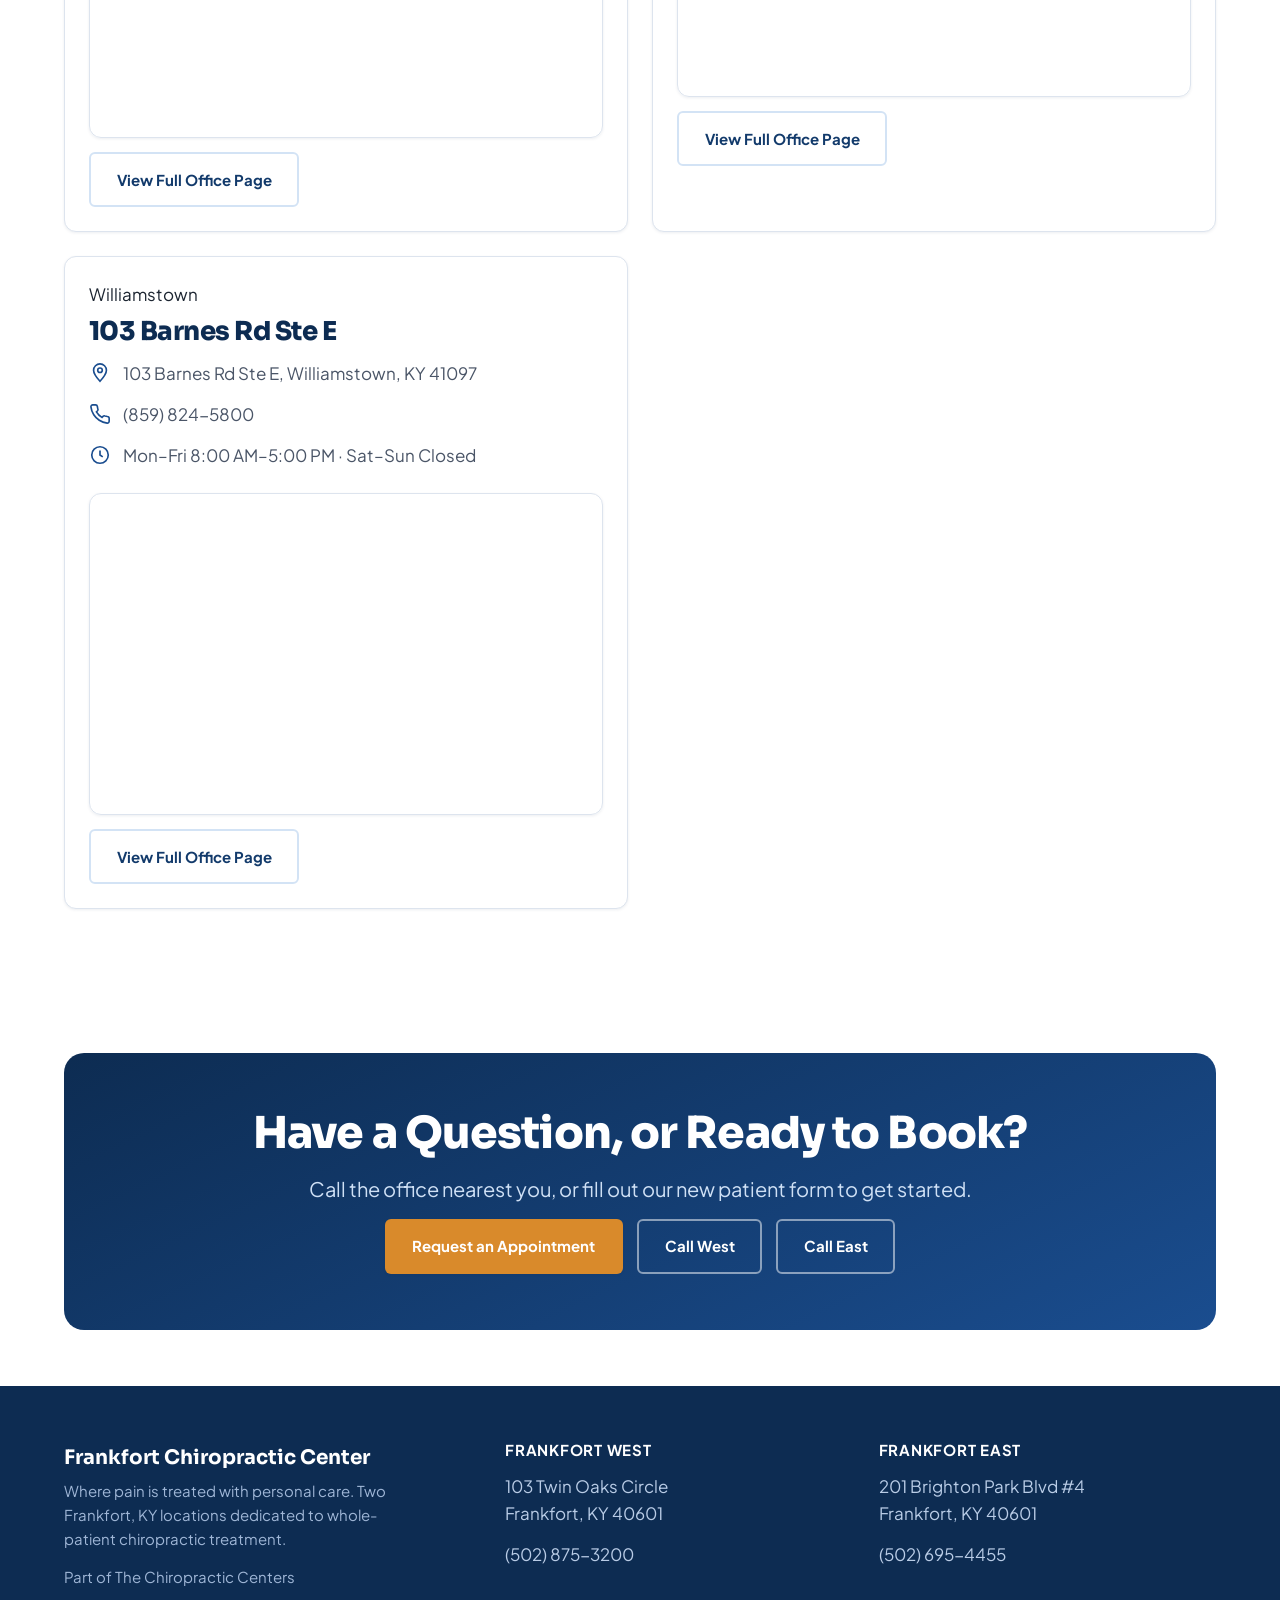
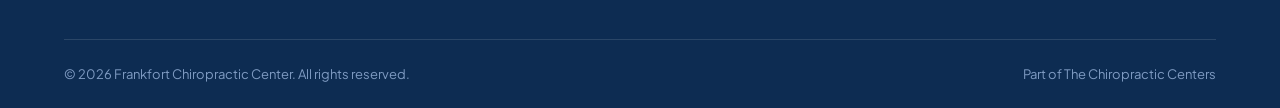
==== commit bf109871: "Add Georgetown, Falmouth, Williamstown location pages 3 new pages covering all 5 Chiropractic Center" ====
--- a/contact.html
+++ b/contact.html
@@ -112,6 +112,79 @@
           </div>
           <a class="btn btn-secondary" href="locations/east.html">View Full Office Page</a>
         </div>
+
+        <div class="card" style="padding: var(--sp-3);">
+          <span class="location-tag" style="display:inline-block;margin-bottom:0.5rem;">Georgetown</span>
+          <h2 style="font-size: var(--fs-lg);">1304 Paris Pike</h2>
+          <div class="contact-list" style="margin: var(--sp-2) 0 var(--sp-3);">
+            <div class="item">
+              <svg viewBox="0 0 24 24" fill="none" stroke="currentColor" stroke-width="1.8"><path d="M12 21s-7-7.5-7-12a7 7 0 0 1 14 0c0 4.5-7 12-7 12z"/><circle cx="12" cy="9" r="2.5"/></svg>
+              <span>1304 Paris Pike, Georgetown, KY 40324</span>
+            </div>
+            <div class="item">
+              <svg viewBox="0 0 24 24" fill="none" stroke="currentColor" stroke-width="1.8"><path d="M22 16.9v3a2 2 0 0 1-2.2 2 19.8 19.8 0 0 1-8.6-3.1 19.5 19.5 0 0 1-6-6 19.8 19.8 0 0 1-3.1-8.6A2 2 0 0 1 4.1 2h3a2 2 0 0 1 2 1.7c.1.9.3 1.8.6 2.7a2 2 0 0 1-.4 2.1L8.1 9.7a16 16 0 0 0 6 6l1.2-1.2a2 2 0 0 1 2.1-.4c.9.3 1.8.5 2.7.6a2 2 0 0 1 1.9 2.2z"/></svg>
+              <a href="tel:+15027350707">(502) 735-0707</a>
+            </div>
+            <div class="item">
+              <svg viewBox="0 0 24 24" fill="none" stroke="currentColor" stroke-width="1.8"><rect x="3" y="5" width="18" height="14" rx="2"/><path d="M3 7l9 6 9-6"/></svg>
+              <span>Fax: (502) 316-6554</span>
+            </div>
+            <div class="item">
+              <svg viewBox="0 0 24 24" fill="none" stroke="currentColor" stroke-width="1.8"><circle cx="12" cy="12" r="9"/><path d="M12 7v5l3 2"/></svg>
+              <span>Mon&ndash;Fri 9:00 AM&ndash;5:00 PM &middot; Sat&ndash;Sun Closed</span>
+            </div>
+          </div>
+          <div class="map-embed" style="margin-bottom: var(--sp-2);">
+            <iframe src="https://maps.google.com/maps?q=1304+Paris+Pike+Georgetown+KY+40324&output=embed&z=15" loading="lazy" referrerpolicy="no-referrer-when-downgrade" title="Map to Georgetown Chiropractic Center"></iframe>
+          </div>
+          <a class="btn btn-secondary" href="locations/georgetown.html">View Full Office Page</a>
+        </div>
+
+        <div class="card" style="padding: var(--sp-3);">
+          <span class="location-tag" style="display:inline-block;margin-bottom:0.5rem;">Falmouth</span>
+          <h2 style="font-size: var(--fs-lg);">726 Robbins Ave</h2>
+          <div class="contact-list" style="margin: var(--sp-2) 0 var(--sp-3);">
+            <div class="item">
+              <svg viewBox="0 0 24 24" fill="none" stroke="currentColor" stroke-width="1.8"><path d="M12 21s-7-7.5-7-12a7 7 0 0 1 14 0c0 4.5-7 12-7 12z"/><circle cx="12" cy="9" r="2.5"/></svg>
+              <span>726 Robbins Ave, Falmouth, KY 41040</span>
+            </div>
+            <div class="item">
+              <svg viewBox="0 0 24 24" fill="none" stroke="currentColor" stroke-width="1.8"><path d="M22 16.9v3a2 2 0 0 1-2.2 2 19.8 19.8 0 0 1-8.6-3.1 19.5 19.5 0 0 1-6-6 19.8 19.8 0 0 1-3.1-8.6A2 2 0 0 1 4.1 2h3a2 2 0 0 1 2 1.7c.1.9.3 1.8.6 2.7a2 2 0 0 1-.4 2.1L8.1 9.7a16 16 0 0 0 6 6l1.2-1.2a2 2 0 0 1 2.1-.4c.9.3 1.8.5 2.7.6a2 2 0 0 1 1.9 2.2z"/></svg>
+              <a href="tel:+18596541797">(859) 654-1797</a>
+            </div>
+            <div class="item">
+              <svg viewBox="0 0 24 24" fill="none" stroke="currentColor" stroke-width="1.8"><circle cx="12" cy="12" r="9"/><path d="M12 7v5l3 2"/></svg>
+              <span>Mon&ndash;Fri 9:00 AM&ndash;5:30 PM &middot; Sat&ndash;Sun Closed</span>
+            </div>
+          </div>
+          <div class="map-embed" style="margin-bottom: var(--sp-2);">
+            <iframe src="https://maps.google.com/maps?q=726+Robbins+Ave+Falmouth+KY+41040&output=embed&z=15" loading="lazy" referrerpolicy="no-referrer-when-downgrade" title="Map to Falmouth Chiropractic Center"></iframe>
+          </div>
+          <a class="btn btn-secondary" href="locations/falmouth.html">View Full Office Page</a>
+        </div>
+
+        <div class="card" style="padding: var(--sp-3);">
+          <span class="location-tag" style="display:inline-block;margin-bottom:0.5rem;">Williamstown</span>
+          <h2 style="font-size: var(--fs-lg);">103 Barnes Rd Ste E</h2>
+          <div class="contact-list" style="margin: var(--sp-2) 0 var(--sp-3);">
+            <div class="item">
+              <svg viewBox="0 0 24 24" fill="none" stroke="currentColor" stroke-width="1.8"><path d="M12 21s-7-7.5-7-12a7 7 0 0 1 14 0c0 4.5-7 12-7 12z"/><circle cx="12" cy="9" r="2.5"/></svg>
+              <span>103 Barnes Rd Ste E, Williamstown, KY 41097</span>
+            </div>
+            <div class="item">
+              <svg viewBox="0 0 24 24" fill="none" stroke="currentColor" stroke-width="1.8"><path d="M22 16.9v3a2 2 0 0 1-2.2 2 19.8 19.8 0 0 1-8.6-3.1 19.5 19.5 0 0 1-6-6 19.8 19.8 0 0 1-3.1-8.6A2 2 0 0 1 4.1 2h3a2 2 0 0 1 2 1.7c.1.9.3 1.8.6 2.7a2 2 0 0 1-.4 2.1L8.1 9.7a16 16 0 0 0 6 6l1.2-1.2a2 2 0 0 1 2.1-.4c.9.3 1.8.5 2.7.6a2 2 0 0 1 1.9 2.2z"/></svg>
+              <a href="tel:+18598245800">(859) 824-5800</a>
+            </div>
+            <div class="item">
+              <svg viewBox="0 0 24 24" fill="none" stroke="currentColor" stroke-width="1.8"><circle cx="12" cy="12" r="9"/><path d="M12 7v5l3 2"/></svg>
+              <span>Mon&ndash;Fri 8:00 AM&ndash;5:00 PM &middot; Sat&ndash;Sun Closed</span>
+            </div>
+          </div>
+          <div class="map-embed" style="margin-bottom: var(--sp-2);">
+            <iframe src="https://maps.google.com/maps?q=103+Barnes+Rd+Williamstown+KY+41097&output=embed&z=15" loading="lazy" referrerpolicy="no-referrer-when-downgrade" title="Map to Williamstown Chiropractic Center"></iframe>
+          </div>
+          <a class="btn btn-secondary" href="locations/williamstown.html">View Full Office Page</a>
+        </div>
       </div>
     </div>
   </section>
--- a/assets/css/style.css
+++ b/assets/css/style.css
@@ -60,7 +60,7 @@
 
 /* ---------------------------------- Reset --------------------------------- */
 *, *::before, *::after { box-sizing: border-box; }
-html { scroll-behavior: smooth; }
+html { scroll-behavior: smooth; -webkit-text-size-adjust: 100%; }
 body {
   margin: 0;
   font-family: var(--font-body);
@@ -69,6 +69,8 @@
   color: var(--ink);
   background: var(--paper);
   -webkit-font-smoothing: antialiased;
+  overflow-x: hidden;
+  -webkit-tap-highlight-color: transparent;
 }
 img { max-width: 100%; display: block; }
 a { color: var(--brand-blue-dark); text-decoration: none; }
@@ -343,6 +345,68 @@
 }
 .hero-art img { border-radius: var(--radius-md); width: 100%; height: auto; }
 
+/* ---- Animated spine illustration (hero) ---- */
+.hero-art-spine {
+  position: relative;
+  display: flex;
+  flex-direction: column;
+  align-items: center;
+  justify-content: center;
+  padding: var(--sp-4) var(--sp-3) var(--sp-3);
+  overflow: hidden;
+}
+.hero-art-spine::before {
+  content: "";
+  position: absolute;
+  top: 50%; left: 50%;
+  width: 320px; height: 320px;
+  transform: translate(-50%, -50%);
+  background: radial-gradient(circle, rgba(217,138,43,0.18), transparent 70%);
+  pointer-events: none;
+}
+.spine-illustration {
+  width: 100%;
+  max-width: 260px;
+  height: auto;
+  filter: drop-shadow(0 18px 30px rgba(0,0,0,0.35));
+}
+.spine-guide { stroke: none; opacity: 0; }
+
+.vert-flat {
+  opacity: 0;
+  animation: vert-pop 0.5s ease-out forwards;
+}
+
+.sacrum-flat {
+  opacity: 0;
+  animation: vert-pop 0.5s ease-out 1.2s forwards;
+}
+
+.nerve-pulse {
+  fill: #eaf2fc;
+  filter: drop-shadow(0 0 6px rgba(255,255,255,0.85));
+}
+.nerve-pulse-trail { fill: rgba(234,242,252,0.45); }
+.spine-caption {
+  margin: var(--sp-2) 0 0;
+  text-align: center;
+  font-size: var(--fs-xs);
+  color: #b9cce6;
+  max-width: 26ch;
+}
+
+@media (prefers-reduced-motion: no-preference) {
+  .hero-art-spine .spine-illustration { animation: spine-float 6s ease-in-out infinite 2.4s; }
+}
+@keyframes spine-float {
+  0%, 100% { transform: translateY(0); }
+  50% { transform: translateY(-10px); }
+}
+@keyframes vert-pop {
+  from { opacity: 0; }
+  to { opacity: 1; }
+}
+
 /* Page hero (interior pages, no big gradient illustration) */
 .page-hero {
   background: linear-gradient(155deg, var(--brand-blue-darker) 0%, var(--brand-blue) 75%);
@@ -551,12 +615,13 @@
 .form-field select,
 .form-field textarea {
   font: inherit;
-  font-size: var(--fs-sm);
-  padding: 0.7rem 0.85rem;
+  font-size: 16px;
+  padding: 0.8rem 0.85rem;
   border: 1px solid var(--border);
   border-radius: var(--radius-sm);
   background: #fff;
   color: var(--ink);
+  width: 100%;
 }
 .form-field input:focus,
 .form-field select:focus,
@@ -774,15 +839,59 @@
 
 @media (max-width: 760px) {
   :root {
-    --fs-3xl: 2.4rem;
-    --fs-2xl: 1.9rem;
-    --fs-xl: 1.6rem;
+    --fs-3xl: 2.2rem;
+    --fs-2xl: 1.8rem;
+    --fs-xl: 1.5rem;
   }
-  .header-phone span.phone-text { display: none; }
+  /* Header: logo + hamburger only — CTA and phone live in the drawer */
+  .header-actions .btn-sm { display: none; }
+  .header-inner .header-phone { display: none; }
+  .brand-text { display: none; }
+  .brand img { height: 40px; }
+
+  /* Hero: hide illustration so hero is a tight text+CTA block */
+  .hero-art { display: none; }
+  .hero { padding: var(--sp-4) 0; }
+  .hero h1 { max-width: 100%; }
+  .hero .lede { font-size: var(--fs-base); }
+  .hero-cta-row { flex-direction: column; align-items: stretch; margin-top: var(--sp-2); }
+  .hero-cta-row .btn { width: 100%; justify-content: center; text-align: center; }
+  .hero-stats { gap: var(--sp-2); margin-top: var(--sp-3); padding-top: var(--sp-2); }
+  .hero-stat strong { font-size: var(--fs-md); }
+
+  /* Sections */
+  section { padding: var(--sp-4) 0; }
   .value-grid, .doctor-grid, .tile-grid, .location-grid, .form-grid { grid-template-columns: 1fr; }
   .doctor-bio { grid-template-columns: 1fr; text-align: center; }
   .doctor-bio .doctor-photo { margin: 0 auto; }
   .footer-grid { grid-template-columns: 1fr; }
-  .cta-band { padding: var(--sp-4) var(--sp-3); }
-  section { padding: var(--sp-5) 0; }
-}
+  .cta-band { padding: var(--sp-3); }
+  .cta-row { flex-direction: column; align-items: stretch; }
+  .cta-row .btn { width: 100%; justify-content: center; }
+  .insurance-list { grid-template-columns: 1fr; }
+  .footer-bottom { flex-direction: column; align-items: flex-start; }
+  .map-embed iframe { height: 220px; }
+  .section-head { margin-bottom: var(--sp-3); }
+}
+
+@media (max-width: 480px) {
+  :root {
+    --fs-3xl: 1.85rem;
+    --fs-2xl: 1.55rem;
+    --fs-xl: 1.3rem;
+    --sp-3: 1rem;
+    --sp-4: 1.5rem;
+  }
+  .container { padding: 0 1rem; }
+  .brand-text { display: none; }
+  .brand img { height: 38px; }
+  .header-inner { padding: 0.6rem 0; }
+  .header-actions { gap: 0.5rem; }
+  .nav-toggle { width: 40px; height: 40px; }
+  section { padding: var(--sp-3) 0; }
+  .value-grid { grid-template-columns: 1fr 1fr; }
+  .location-card img { height: 160px; }
+  .cta-band { border-radius: var(--radius-md); }
+  .doctor-bio .doctor-photo { width: 120px; height: 120px; }
+  .map-embed iframe { height: 200px; }
+}
